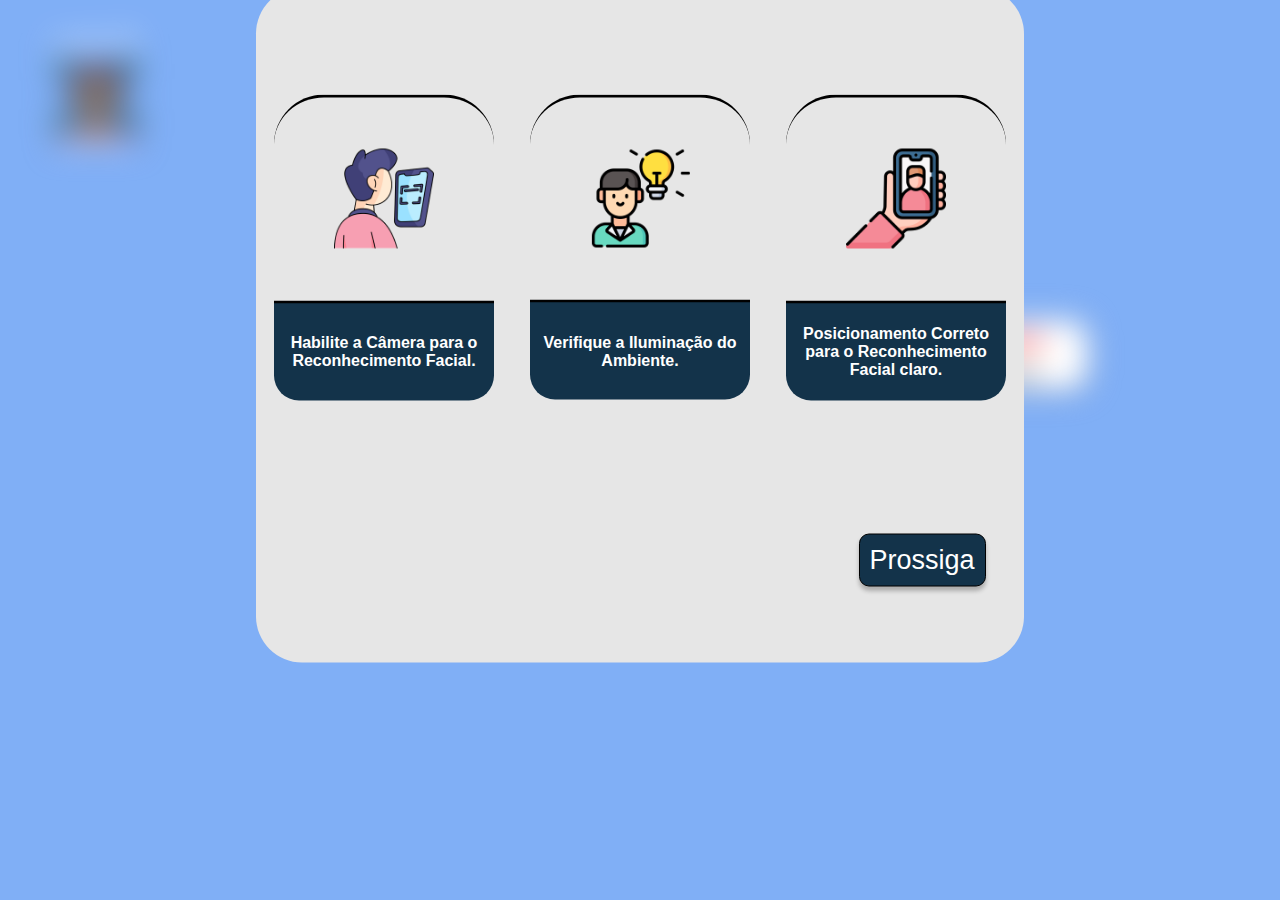
==== index.html @ 8b2bf66b "Update" ====
<!DOCTYPE html>
<html lang="pt-br">
<head>
    <meta charset="UTF-8">
    <meta name="viewport" content="width=device-width, initial-scale=1.0">
    <link rel="stylesheet" href="myface.css">
    <link rel="stylesheet" href="modal.css">
    <title>Face Recognition</title>
</head>
<body>
    <main style="display: flex; justify-content: center; align-items: center; flex-direction: column; width: 100%; height: auto;">
        <img src="./image/img-logo.png" alt="" class="logo">
    
    <!-- Input para o nome do usuário -->
    <div class="Dent">
        <label for="nameInput">Nome:</label>
        <input type="text" id="nameInput" placeholder="Insira seu nome:">
    </div>
    
    <div>
        <input type="file" id="fileInput">
    </div>

    <button onclick="uploadImage()">Cadastrar</button>
    <video id="video" autoplay></video>
    
    <canvas id="canvas" width="640" height="480" style="display:none;"></canvas>

    <div id="mage" onclick="abrir_modal()">
        <a href="#" style="color: red; font-weight: bold; font-size: 1.4em;">Instruções</a>
        <a href="#">CLIQUE AQUI</a>
    </div>

    <button onclick="captureFrame()">Capturar e Reconhecer</button>

    <p id="result"></p>

    <div id="imageUse">
        <img id="userImage" src="" alt="User Image">
    </div>
    </main>
    
    <section class="modal_fundo">
        <div>
            <img src="img/Frame 10.png">
            <div>
                <p>
                    Habilite a Câmera para
                    o Reconhecimento Facial.
                </p>
            </div>
        </div>

        <div>
            <img src="img/Frame 8.png">
            <div>
                <p>
                    Verifique a Iluminação do Ambiente.
                </p>
            </div>
        </div>

        <div>
            <img src="img/Frame 9.png">
            <div>
                <p>
                    Posicionamento Correto para o Reconhecimento Facial claro.
                </p>
            </div>
        </div>
        
        <aside onclick="fechar_modal()"><p style="cursor: pointer;">Prossiga</p></aside>
    </section>

    <!-- Script Modal -->

    <script src="modal.js"></script>

    <!-- Script servidor -->
    <script>
        const video = document.getElementById('video');
        const canvas = document.getElementById('canvas');
        const context = canvas.getContext('2d');
        const result = document.getElementById('result');
        const userImage = document.getElementById('userImage');

        // Acessar a câmera do usuário
        navigator.mediaDevices.getUserMedia({ video: true })
            .then(stream => {
                video.srcObject = stream;
                video.play();
            })
            .catch(err => {
                console.error('Erro ao acessar a câmera: ', err);
            });

        async function uploadImage() {
            const fileInput = document.getElementById('fileInput');
            const nameInput = document.getElementById('nameInput');
            const file = fileInput.files[0];
            let userName = nameInput.value.trim().replace(/\s+/g, '_'); // Remove espaços e substitui por "_"

            if (!file || !userName) {
                result.textContent = 'Selecione uma imagem e insira um nome.';
                return;
            }

            const formData = new FormData();
            const fileExtension = file.name.split('.').pop(); // Obtém a extensão do arquivo
            const renamedFile = new File([file], `${userName}.${fileExtension}`, { type: file.type });
            formData.append('image', renamedFile);

            try {
                const response = await fetch('https://lookid.com.br/upload_image', {
                    method: 'POST',
                    body: formData
                });

                const data = await response.json();
                if (response.ok) {
                    result.textContent = `Imagem cadastrada com sucesso: ${data.filename}`;
                } else {
                    result.textContent = `Erro: ${data.error}`;
                }
            } catch (error) {
                result.textContent = `Erro: ${error.message}`;
            }
        }

        function captureFrame() {
            context.drawImage(video, 0, 0, canvas.width, canvas.height);
            canvas.toBlob(async function(blob) {
                const formData = new FormData();
                formData.append('image', blob, 'captured_image.jpg');

                try {
                    const response = await fetch('https://lookid.com.br/recognize_face', {
                        method: 'POST',
                        body: formData
                    });

                    const data = await response.json();
                    if (data.error) {
                        result.textContent = `Erro: ${data.error}`;
                        userImage.src = ''; // Limpa imagem em caso de erro
                    } else if (data.result === 'Rosto identificado') {
                        result.textContent = `Resultado: ${data.result}, Nome: ${data.name}`;
                        userImage.src = data.image_url; // Exibe a imagem encontrada no S3
                    } else {
                        result.textContent = data.result;
                        userImage.src = ''; // Limpa imagem em caso de erro
                    }
                } catch (error) {
                    result.textContent = `Erro: ${error.message}`;
                    userImage.src = ''; // Limpa imagem em caso de erro
                }
            }, 'image/jpg');
        }
    </script>
</body>
</html>
---- myface.css ----
body {
    font-family: Arial, sans-serif;
    background-color: #478bf2b0;
    color: #333;
    margin: 0;
    padding: 20px;
    display: flex;
    flex-direction: column;
    align-items: center;
}
#fileInput {
    cursor: pointer;
}
#imageUse {
    border-radius: 20px;
    padding: 60px;
}
#mage:hover {
    background-color: #bbbbbb;
    cursor: pointer;
    transform: translateY(10px, 10px);
}
#mage {
    position: absolute;
    top: 300px;
    left: 70%;
    display: flex;
    align-items: center;
    flex-direction: column;
    justify-content: center;
    width: 200px;
    height: 70px;
    background-color: #ffffff;
    border-radius: 20px;
    box-shadow: 0px 1px 6px rgba(0, 0, 0, 0.578);
}
#mage a {
    text-decoration: none;
    padding: 5px;
    color: #000;
}

/* Estilo para a imagem no canto esquerdo */
.logo {
    position: absolute; /* Posicionamento absoluto em relação ao canto da página */
    top: 0px;          /* Ajuste a distância do topo da página */
    left: 0px;         /* Ajuste a distância do lado esquerdo da página */
    width: 12%;       /* Defina a largura da imagem */
    height: auto;       /* Mantenha a proporção da imagem */
}

/* Título principal */
h1 {
    font-size: 2.5em;
    color: #333;
    margin-bottom: 10px;
    text-align: center;
}


/* Input e Label */
label {
    color: #000000;
    font-size: 1.1em;
    margin-right: 10px;
}
div input[type="file"] {
    padding: 10px;
    border: 1px solid #000000;
    border-radius: 5px;
    color: #fff;
    font-size: 1em;
    cursor: pointer;
}
input[type="text"]{
    padding: 8px;
    font-size: 1em;
    margin-bottom: 15px;
    width: 100%;
    max-width: 350px;
    border: 1px solid #000000;
    border-radius: 5px;
    box-sizing: border-box;
    outline: none;
}

/* Botões */
button {
    padding: 10px 20px;
    font-size: 1em;
    color: rgb(0, 0, 0);
    background-color: #ffffff;
    border: none;
    border-radius: 5px;
    cursor: pointer;
    margin-top: 20px;
    transition: background-color 0.3s ease;
    box-shadow: 0px 2px 5px rgba(0, 0, 0, 0.299);
}

button:hover {
    background-color: #d5d5d5;
    border: none;
}

/* Estilização do vídeo */
video {
    width: 100%;
    max-width: 500px;
    border: 2px solid #333;
    border-radius: 20px;
    margin-top: 20px;
    margin-bottom: 20px;
}

/* Resultado */
p#result {
    font-size: 1.2em;
    margin-top: 20px;
    color: #333;
}

/* Imagem do usuário capturada */
img#userImage {
    display: block;
    max-width: 300px;
    margin-top: 20px;
    border-radius: 10px;
    border: 2px solid #ccc;
}
#avisos {
    float: right;
    width: 100px;
    height: 100px;
    background-color: #fff;
}


/* Ajustes responsivos */
@media (max-width: 600px) {
    video {
        max-width: 100%;
        height: auto;
    }
    
    button {
        width: 100%;
        padding: 15px;
    }

    input[type="text"], input[type="file"] {
        max-width: 100%;
}
}
---- modal.css ----
* {
    position: relative;
    border: 0px;
    padding: 0px;
    margin: 0px;
    box-sizing: border-box;
}

.modal_fundo{
    position: absolute;
    top: 50%;
    left: 50%;
    transform: translate(-50%, -50%);
    background-color: hsl(0, 0%, 90%);
    width: 60%;
    height: 75vh;
    border-radius: 46px;
    margin: auto;
    display: none;
    justify-content: space-around;
    align-items: center;
    flex-wrap: wrap;
    opacity: 1;
    transition: opacity 1.0s ease, visibility 2.0s;
    
    div { /* card */

        display: flex;
        flex-direction: column;
        justify-content: space-between;
        height: 306px;
        width: 220px;
        border-top: 3px solid black;
        border-radius: 0px 0px 25px 25px ;
        color: white;
        font-size: 16px;
        font-weight: 700;
        font-family: Arial, Helvetica, sans-serif;

        img{
            width: 100px;
            margin: auto;
        }

        div{ /* div dos textos */
            width: 100%;
            height: 100px;
            border-radius: 0px 0px 25px 25px ;
            background: #13334A;
            display: flex;
            align-items: center;
            justify-content: center;
            text-align: center;
        }

    }
}

.modal_fundo > div{
    margin-top: 80px;
    margin-bottom: 80px;
    border-radius: 50px;
}

.modal_fundo aside{
    width: 90%;
    margin-bottom: 50px;
    display: flex;
    justify-content: right;
    
    p{
        width: auto;
        border-radius: 10px;
        border: 1px solid #000;
        background: #13334A;
        padding: 10px;
        box-shadow: 0px 4px 4px 0px rgba(0, 0, 0, 0.25);
        color: #FFF;
        text-align: center;
        font-size: 27px;
        font-family: Arial, Helvetica, sans-serif;
    }

}
.blur {
    filter: blur(15px);
}
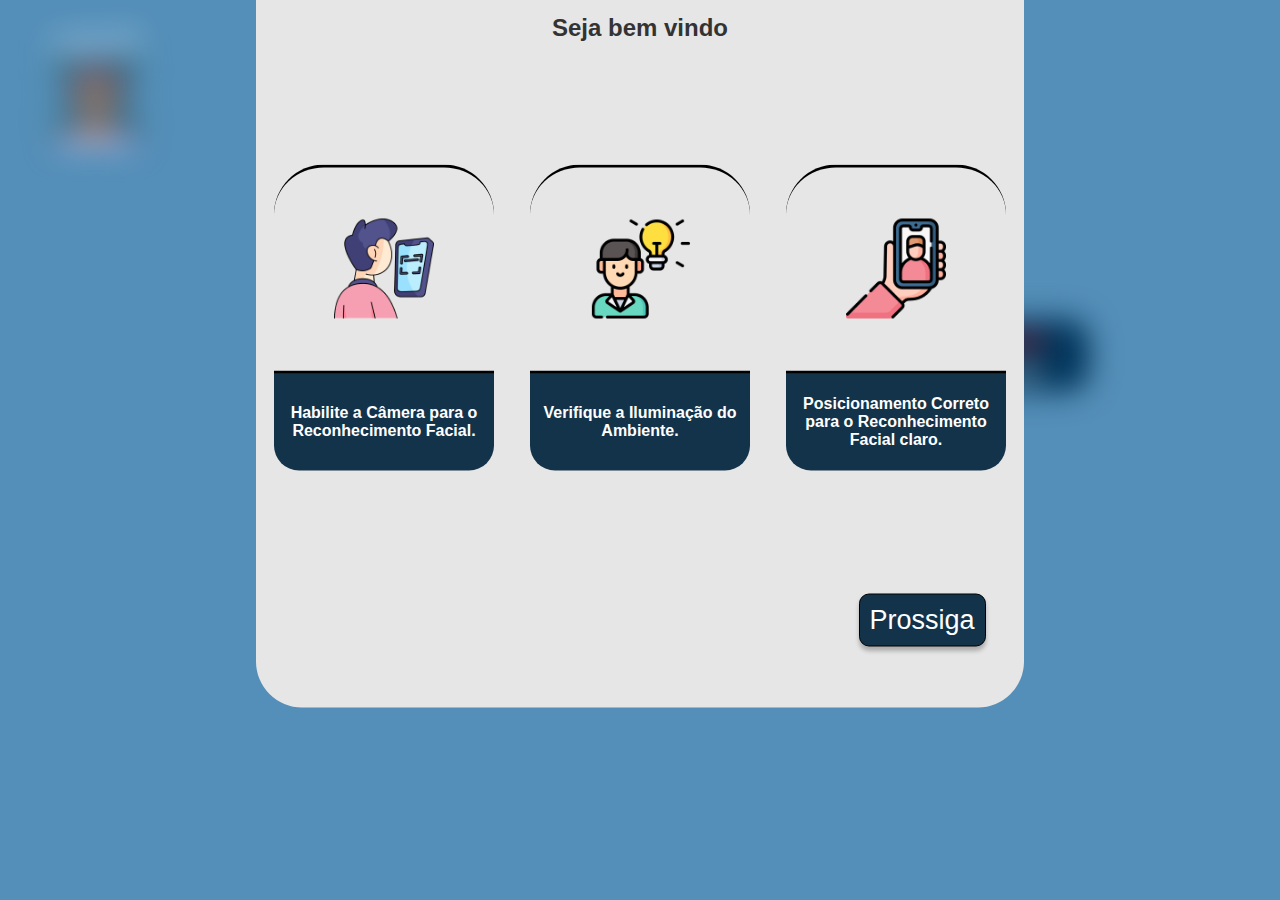
==== commit 45e30bf5: "Update" ====
--- a/index.html
+++ b/index.html
@@ -3,9 +3,10 @@
 <head>
     <meta charset="UTF-8">
     <meta name="viewport" content="width=device-width, initial-scale=1.0">
+    <link rel="shortcut icon" href="./image/img-logo.png" type="image/x-icon">
     <link rel="stylesheet" href="myface.css">
     <link rel="stylesheet" href="modal.css">
-    <title>Face Recognition</title>
+    <title>Look-ID - Biometria Facial</title>
 </head>
 <body>
     <main style="display: flex; justify-content: center; align-items: center; flex-direction: column; width: 100%; height: auto;">
@@ -21,7 +22,7 @@
         <input type="file" id="fileInput">
     </div>
 
-    <button onclick="uploadImage()">Cadastrar</button>
+    <button onclick="uploadImage()">Cadastrar Imagem</button>
     <video id="video" autoplay></video>
     
     <canvas id="canvas" width="640" height="480" style="display:none;"></canvas>
@@ -41,6 +42,7 @@
     </main>
     
     <section class="modal_fundo">
+        <h2 style="width: 100%; text-align: center; margin-top: 50px; font-weight: bold;">Seja bem vindo</h2>
         <div>
             <img src="img/Frame 10.png">
             <div>
@@ -69,12 +71,46 @@
             </div>
         </div>
         
-        <aside onclick="fechar_modal()"><p style="cursor: pointer;">Prossiga</p></aside>
+        <aside onclick="proximo_modal()"><p style="cursor: pointer;">Prossiga</p></aside>
+    </section>
+
+    <section class="modal_fundo2">
+        <h2 style="width: 100%; text-align: center; margin-top: 50px; font-weight: bold;">Passo a Passo</h2>
+
+        <div>
+            <img src="img/register.png">
+            <div>
+                <p>
+                    1- Insira Seu nome
+                </p>
+            </div>
+        </div>
+
+        <div>
+            <img src="img/download.png">
+            <div>
+                <p>
+                    2-Suba sua imagem (preferência por selfie)
+                </p>
+            </div>
+        </div>
+
+        <div>
+            <img src="img/authentication.png">
+            <div>
+                <p>
+                    3- Clique em cadastrar imagem
+                </p>
+            </div>
+        </div>
+        
+        <aside onclick="fechar_modal()"><p style="cursor: pointer;">Fechar</p></aside>
     </section>
 
     <!-- Script Modal -->
 
     <script src="modal.js"></script>
+    <script src="modal2.js"></script>
 
     <!-- Script servidor -->
     <script>
--- a/myface.css
+++ b/myface.css
@@ -1,6 +1,6 @@
 body {
     font-family: Arial, sans-serif;
-    background-color: #478bf2b0;
+    background-color: #548fb9;
     color: #333;
     margin: 0;
     padding: 20px;
@@ -8,6 +8,25 @@
     flex-direction: column;
     align-items: center;
 }
+
+/* Estilizar a barra de rolagem */
+::-webkit-scrollbar {
+    width: 12px; /* Largura da barra de rolagem */
+}
+
+::-webkit-scrollbar-track {
+    background-color: #548fb9; /* Cor da área de fundo da barra */
+}
+
+::-webkit-scrollbar-thumb {
+    background-color: #f5f5f5; /* Cor da barra de rolagem */
+    border-radius: 10px; /* Arredondar as bordas */
+}
+
+::-webkit-scrollbar-thumb:hover {
+    background-color: #0a1c4b; /* Cor da barra de rolagem ao passar o mouse */
+}
+
 #fileInput {
     cursor: pointer;
 }
@@ -16,7 +35,7 @@
     padding: 60px;
 }
 #mage:hover {
-    background-color: #bbbbbb;
+    background-color: #022b47;
     cursor: pointer;
     transform: translateY(10px, 10px);
 }
@@ -30,14 +49,15 @@
     justify-content: center;
     width: 200px;
     height: 70px;
-    background-color: #ffffff;
+    background-color: #00345a;
     border-radius: 20px;
     box-shadow: 0px 1px 6px rgba(0, 0, 0, 0.578);
+    font-weight: bold;
 }
 #mage a {
     text-decoration: none;
     padding: 5px;
-    color: #000;
+    color: #ffffff;
 }
 
 /* Estilo para a imagem no canto esquerdo */
@@ -52,21 +72,23 @@
 /* Título principal */
 h1 {
     font-size: 2.5em;
-    color: #333;
+    color: #ffffff;
     margin-bottom: 10px;
     text-align: center;
+    font-weight: bold;
 }
 
 
 /* Input e Label */
 label {
-    color: #000000;
+    color: #ffffff;
     font-size: 1.1em;
     margin-right: 10px;
+    font-weight: bold;
 }
 div input[type="file"] {
     padding: 10px;
-    border: 1px solid #000000;
+    border: 1px solid #ffffff;
     border-radius: 5px;
     color: #fff;
     font-size: 1em;
@@ -78,7 +100,7 @@
     margin-bottom: 15px;
     width: 100%;
     max-width: 350px;
-    border: 1px solid #000000;
+    border: 1px solid #ffffff;
     border-radius: 5px;
     box-sizing: border-box;
     outline: none;
@@ -88,26 +110,25 @@
 button {
     padding: 10px 20px;
     font-size: 1em;
-    color: rgb(0, 0, 0);
-    background-color: #ffffff;
-    border: none;
+    color: rgb(255, 255, 255);
+    background-color: #00345a;
     border-radius: 5px;
     cursor: pointer;
     margin-top: 20px;
-    transition: background-color 0.3s ease;
-    box-shadow: 0px 2px 5px rgba(0, 0, 0, 0.299);
+    transition: background-color 0.1s ease;
+    box-shadow: 0px 2px 5px rgba(13, 13, 13, 0.299);
+    font-weight: bold;
 }
 
 button:hover {
-    background-color: #d5d5d5;
-    border: none;
+    background-color: #022b47;
 }
 
 /* Estilização do vídeo */
 video {
     width: 100%;
     max-width: 500px;
-    border: 2px solid #333;
+    border: 2px solid #ffffff;
     border-radius: 20px;
     margin-top: 20px;
     margin-bottom: 20px;
@@ -117,7 +138,7 @@
 p#result {
     font-size: 1.2em;
     margin-top: 20px;
-    color: #333;
+    color: #ffffff;
 }
 
 /* Imagem do usuário capturada */
--- a/modal.css
+++ b/modal.css
@@ -13,7 +13,57 @@
     transform: translate(-50%, -50%);
     background-color: hsl(0, 0%, 90%);
     width: 60%;
-    height: 75vh;
+    height: 85vh;
+    border-radius: 46px;
+    margin: auto;
+    display: none;
+    justify-content: space-around;
+    align-items: center;
+    flex-wrap: wrap;
+    opacity: 1;
+    transition: opacity 1.0s ease, visibility 2.0s;
+    
+    div { /* card */
+
+        display: flex;
+        flex-direction: column;
+        justify-content: space-between;
+        height: 306px;
+        width: 220px;
+        border-top: 3px solid black;
+        border-radius: 0px 0px 25px 25px ;
+        color: white;
+        font-size: 16px;
+        font-weight: 700;
+        font-family: Arial, Helvetica, sans-serif;
+
+        img{
+            width: 100px;
+            margin: auto;
+        }
+
+        div{ /* div dos textos */
+            width: 100%;
+            height: 100px;
+            border-radius: 0px 0px 25px 25px ;
+            background: #13334A;
+            display: flex;
+            align-items: center;
+            justify-content: center;
+            text-align: center;
+        }
+
+    }
+}
+
+.modal_fundo2{
+    position: absolute;
+    top: 50%;
+    left: 50%;
+    transform: translate(-50%, -50%);
+    background-color: hsl(0, 0%, 90%);
+    width: 60%;
+    height: 85vh;
     border-radius: 46px;
     margin: auto;
     display: none;
@@ -62,9 +112,15 @@
     border-radius: 50px;
 }
 
+.modal_fundo2 > div{
+    margin-top: 80px;
+    margin-bottom: 80px;
+    border-radius: 50px;
+}
+
 .modal_fundo aside{
     width: 90%;
-    margin-bottom: 50px;
+    margin-bottom: 40px;
     display: flex;
     justify-content: right;
     
@@ -82,6 +138,28 @@
     }
 
 }
+
+.modal_fundo2 aside{
+    width: 90%;
+    margin-bottom: 70px;
+    display: flex;
+    justify-content: right;
+    
+    p{
+        width: auto;
+        border-radius: 10px;
+        border: 1px solid #000;
+        background: #13334A;
+        padding: 10px;
+        box-shadow: 0px 4px 4px 0px rgba(0, 0, 0, 0.25);
+        color: #FFF;
+        text-align: center;
+        font-size: 27px;
+        font-family: Arial, Helvetica, sans-serif;
+    }
+
+}
+
 .blur {
     filter: blur(15px);
 }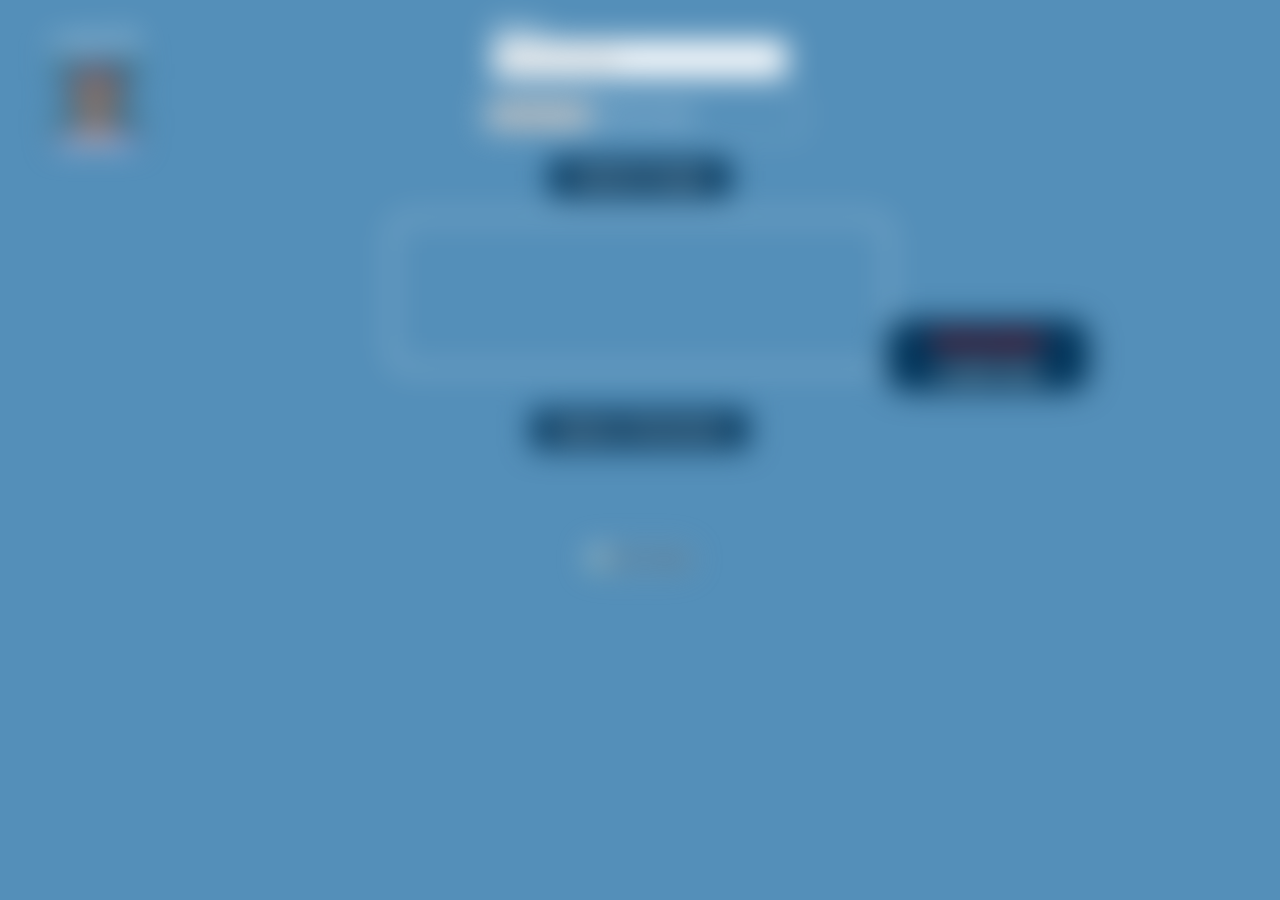
==== commit ace1e451: "Commit final 16/09" ====
--- a/index.html
+++ b/index.html
@@ -27,7 +27,7 @@
     
     <canvas id="canvas" width="640" height="480" style="display:none;"></canvas>
 
-    <div id="mage" onclick="abrir_modal()">
+    <div id="mage" onclick="proximo_modal()">
         <a href="#" style="color: red; font-weight: bold; font-size: 1.4em;">Instruções</a>
         <a href="#">CLIQUE AQUI</a>
     </div>
--- a/modal.css
+++ b/modal.css
@@ -6,59 +6,61 @@
     box-sizing: border-box;
 }
 
-.modal_fundo{
+.modal_fundo {
     position: absolute;
-    top: 50%;
+    top: 40%;
     left: 50%;
     transform: translate(-50%, -50%);
     background-color: hsl(0, 0%, 90%);
     width: 60%;
     height: 85vh;
     border-radius: 46px;
-    margin: auto;
-    display: none;
+    display: none; /* Inicialmente escondido */
     justify-content: space-around;
     align-items: center;
     flex-wrap: wrap;
-    opacity: 1;
-    transition: opacity 1.0s ease, visibility 2.0s;
-    
-    div { /* card */
+    opacity: 0; /* Começa invisível */
+    transition: opacity 1s ease-in-out; /* Transição de opacidade */
+}
 
-        display: flex;
-        flex-direction: column;
-        justify-content: space-between;
-        height: 306px;
-        width: 220px;
-        border-top: 3px solid black;
-        border-radius: 0px 0px 25px 25px ;
-        color: white;
-        font-size: 16px;
-        font-weight: 700;
-        font-family: Arial, Helvetica, sans-serif;
+.modal_fundo.mostrar {
+    display: flex; /* Mostrar modal */
+    opacity: 1; /* Tornar visível */
+}
 
-        img{
-            width: 100px;
-            margin: auto;
-        }
+.modal_fundo div { /* card */
+    display: flex;
+    flex-direction: column;
+    justify-content: space-between;
+    height: 306px;
+    width: 220px;
+    border-top: 3px solid black;
+    border-radius: 0px 0px 25px 25px;
+    color: white;
+    font-size: 16px;
+    font-weight: 700;
+    font-family: Arial, Helvetica, sans-serif;
+}
 
-        div{ /* div dos textos */
-            width: 100%;
-            height: 100px;
-            border-radius: 0px 0px 25px 25px ;
-            background: #13334A;
-            display: flex;
-            align-items: center;
-            justify-content: center;
-            text-align: center;
-        }
+.modal_fundo div img {
+    width: 100px;
+    margin: auto;
+}
 
-    }
+.modal_fundo div div { /* div dos textos */
+    width: 100%;
+    height: 100px;
+    border-radius: 0px 0px 25px 25px;
+    background: #13334A;
+    display: flex;
+    align-items: center;
+    justify-content: center;
+    text-align: center;
 }
 
 .modal_fundo2{
     position: absolute;
-    top: 50%;
+    top: 40%;
     left: 50%;
     transform: translate(-50%, -50%);
     background-color: hsl(0, 0%, 90%);
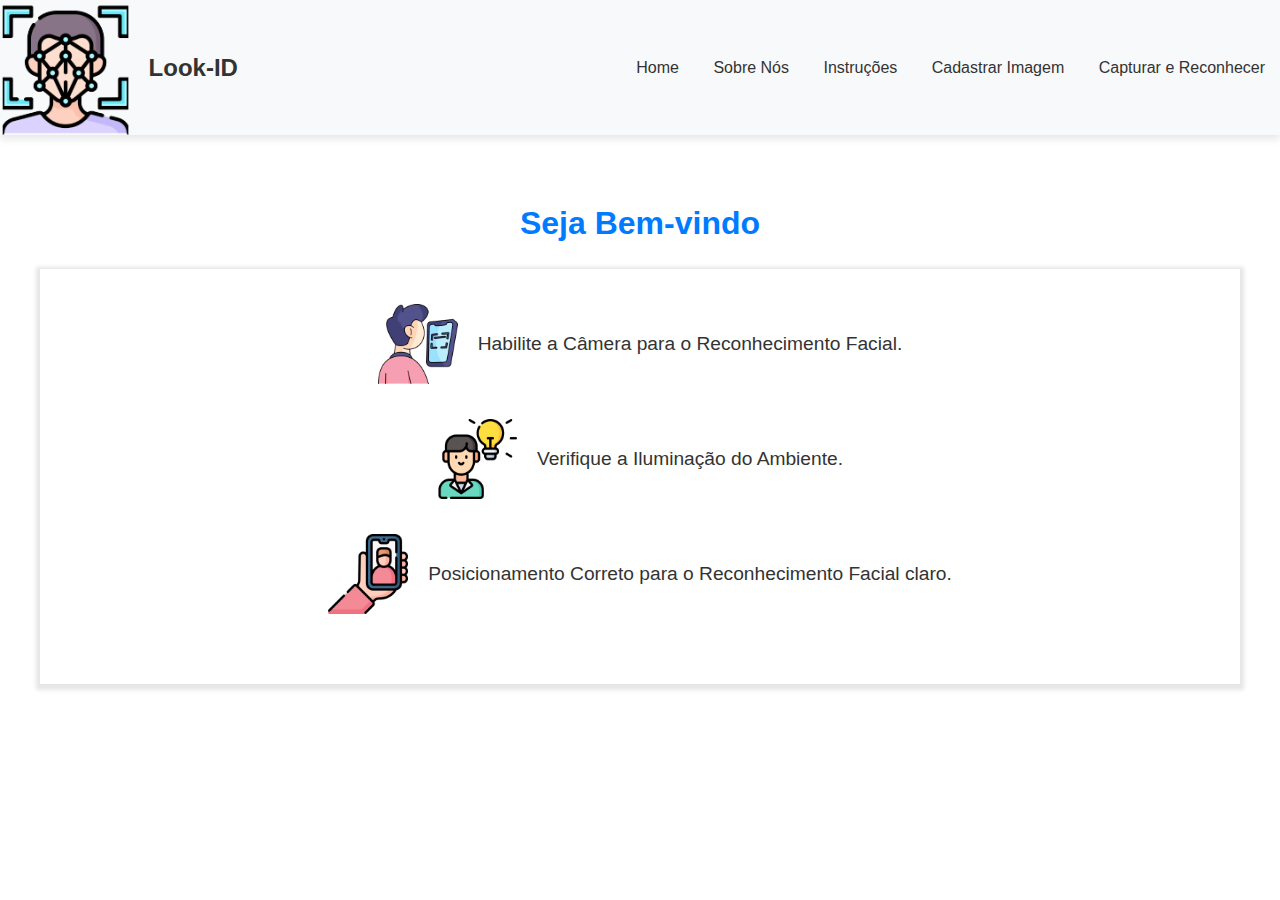
==== commit 13b9383c: "New styles e readme" ====
--- a/index.html
+++ b/index.html
@@ -3,195 +3,43 @@
 <head>
     <meta charset="UTF-8">
     <meta name="viewport" content="width=device-width, initial-scale=1.0">
-    <link rel="shortcut icon" href="./image/img-logo.png" type="image/x-icon">
-    <link rel="stylesheet" href="myface.css">
-    <link rel="stylesheet" href="modal.css">
-    <title>Look-ID - Biometria Facial</title>
+    <link rel="shortcut icon" href="./img/img-logo.png" type="image/x-icon">
+    <link rel="stylesheet" href="./styles.css">
+    <title>Look-ID - Home</title>
 </head>
 <body>
-    <main style="display: flex; justify-content: center; align-items: center; flex-direction: column; width: 100%; height: auto;">
-        <img src="./image/img-logo.png" alt="" class="logo">
-    
-    <!-- Input para o nome do usuário -->
-    <div class="Dent">
-        <label for="nameInput">Nome:</label>
-        <input type="text" id="nameInput" placeholder="Insira seu nome:">
-    </div>
-    
-    <div>
-        <input type="file" id="fileInput">
-    </div>
+    <header>
+        <div class="div-logo">
+            <img src="./img/img-logo.png" alt="" class="logo">
+            <h1>Look-ID</h1>
+        </div>
+        <nav>
+            <a href="./index.html">Home</a>
+            <a href="./sobrenos.html">Sobre Nós</a>
+            <a href="./instrucoes.html">Instruções</a>
+            <a href="./cadastrar-imagem.html">Cadastrar Imagem</a>
+            <a href="./reconhecer.html">Capturar e Reconhecer</a>
+        </nav>
+    </header>
+    <main>
+        <h2 style="text-align: center; margin-top: 50px; color: #007bff; font-size: 2rem;">Seja Bem-vindo</h2>
+        <section class="welcome-section">
+            
+            <div class="welcome-item">
+                <img src="./img/Frame 10.png" alt="Habilite a câmera">
+                <p>Habilite a Câmera para o Reconhecimento Facial.</p>
+            </div>
 
-    <button onclick="uploadImage()">Cadastrar Imagem</button>
-    <video id="video" autoplay></video>
-    
-    <canvas id="canvas" width="640" height="480" style="display:none;"></canvas>
+            <div class="welcome-item">
+                <img src="./img/Frame 8.png" alt="Verifique a iluminação">
+                <p>Verifique a Iluminação do Ambiente.</p>
+            </div>
 
-    <div id="mage" onclick="proximo_modal()">
-        <a href="#" style="color: red; font-weight: bold; font-size: 1.4em;">Instruções</a>
-        <a href="#">CLIQUE AQUI</a>
-    </div>
-
-    <button onclick="captureFrame()">Capturar e Reconhecer</button>
-
-    <p id="result"></p>
-
-    <div id="imageUse">
-        <img id="userImage" src="" alt="User Image">
-    </div>
+            <div class="welcome-item">
+                <img src="./img/Frame 9.png" alt="Posicionamento correto">
+                <p>Posicionamento Correto para o Reconhecimento Facial claro.</p>
+            </div>
+        </section>
     </main>
-    
-    <section class="modal_fundo">
-        <h2 style="width: 100%; text-align: center; margin-top: 50px; font-weight: bold;">Seja bem vindo</h2>
-        <div>
-            <img src="img/Frame 10.png">
-            <div>
-                <p>
-                    Habilite a Câmera para
-                    o Reconhecimento Facial.
-                </p>
-            </div>
-        </div>
-
-        <div>
-            <img src="img/Frame 8.png">
-            <div>
-                <p>
-                    Verifique a Iluminação do Ambiente.
-                </p>
-            </div>
-        </div>
-
-        <div>
-            <img src="img/Frame 9.png">
-            <div>
-                <p>
-                    Posicionamento Correto para o Reconhecimento Facial claro.
-                </p>
-            </div>
-        </div>
-        
-        <aside onclick="proximo_modal()"><p style="cursor: pointer;">Prossiga</p></aside>
-    </section>
-
-    <section class="modal_fundo2">
-        <h2 style="width: 100%; text-align: center; margin-top: 50px; font-weight: bold;">Passo a Passo</h2>
-
-        <div>
-            <img src="img/register.png">
-            <div>
-                <p>
-                    1- Insira Seu nome
-                </p>
-            </div>
-        </div>
-
-        <div>
-            <img src="img/download.png">
-            <div>
-                <p>
-                    2-Suba sua imagem (preferência por selfie)
-                </p>
-            </div>
-        </div>
-
-        <div>
-            <img src="img/authentication.png">
-            <div>
-                <p>
-                    3- Clique em cadastrar imagem
-                </p>
-            </div>
-        </div>
-        
-        <aside onclick="fechar_modal()"><p style="cursor: pointer;">Fechar</p></aside>
-    </section>
-
-    <!-- Script Modal -->
-
-    <script src="modal.js"></script>
-    <script src="modal2.js"></script>
-
-    <!-- Script servidor -->
-    <script>
-        const video = document.getElementById('video');
-        const canvas = document.getElementById('canvas');
-        const context = canvas.getContext('2d');
-        const result = document.getElementById('result');
-        const userImage = document.getElementById('userImage');
-
-        // Acessar a câmera do usuário
-        navigator.mediaDevices.getUserMedia({ video: true })
-            .then(stream => {
-                video.srcObject = stream;
-                video.play();
-            })
-            .catch(err => {
-                console.error('Erro ao acessar a câmera: ', err);
-            });
-
-        async function uploadImage() {
-            const fileInput = document.getElementById('fileInput');
-            const nameInput = document.getElementById('nameInput');
-            const file = fileInput.files[0];
-            let userName = nameInput.value.trim().replace(/\s+/g, '_'); // Remove espaços e substitui por "_"
-
-            if (!file || !userName) {
-                result.textContent = 'Selecione uma imagem e insira um nome.';
-                return;
-            }
-
-            const formData = new FormData();
-            const fileExtension = file.name.split('.').pop(); // Obtém a extensão do arquivo
-            const renamedFile = new File([file], `${userName}.${fileExtension}`, { type: file.type });
-            formData.append('image', renamedFile);
-
-            try {
-                const response = await fetch('https://lookid.com.br/upload_image', {
-                    method: 'POST',
-                    body: formData
-                });
-
-                const data = await response.json();
-                if (response.ok) {
-                    result.textContent = `Imagem cadastrada com sucesso: ${data.filename}`;
-                } else {
-                    result.textContent = `Erro: ${data.error}`;
-                }
-            } catch (error) {
-                result.textContent = `Erro: ${error.message}`;
-            }
-        }
-
-        function captureFrame() {
-            context.drawImage(video, 0, 0, canvas.width, canvas.height);
-            canvas.toBlob(async function(blob) {
-                const formData = new FormData();
-                formData.append('image', blob, 'captured_image.jpg');
-
-                try {
-                    const response = await fetch('https://lookid.com.br/recognize_face', {
-                        method: 'POST',
-                        body: formData
-                    });
-
-                    const data = await response.json();
-                    if (data.error) {
-                        result.textContent = `Erro: ${data.error}`;
-                        userImage.src = ''; // Limpa imagem em caso de erro
-                    } else if (data.result === 'Rosto identificado') {
-                        result.textContent = `Resultado: ${data.result}, Nome: ${data.name}`;
-                        userImage.src = data.image_url; // Exibe a imagem encontrada no S3
-                    } else {
-                        result.textContent = data.result;
-                        userImage.src = ''; // Limpa imagem em caso de erro
-                    }
-                } catch (error) {
-                    result.textContent = `Erro: ${error.message}`;
-                    userImage.src = ''; // Limpa imagem em caso de erro
-                }
-            }, 'image/jpg');
-        }
-    </script>
 </body>
-</html>
+</html>--- a/styles.css
+++ b/styles.css
@@ -0,0 +1,255 @@
+body {
+    font-family: Arial, sans-serif;
+    margin: 0;
+    padding: 0;
+    display: flex;
+    justify-content: center;
+    align-items: center;
+    flex-direction: column;
+}
+
+header {
+    display: flex;
+    justify-content: space-between;
+    align-items: center;
+    width: 100%;
+    background-color: #f8f9fa;
+    box-shadow: 0 4px 8px rgba(0,0,0,0.1);
+}
+
+.div-logo {
+    display: flex;
+    align-items: center;
+    height: 15vh;
+    gap: 2vh;
+}
+
+.div-logo h1 {
+    font-size: 1.5rem;
+    color: #333;
+}
+
+.div-logo img{
+    height: 15vh;
+}
+
+nav a {
+    margin: 0 15px;
+    text-decoration: none;
+    color: #333;
+}
+
+nav a:hover {
+    color: #007bff;
+}
+
+main {
+    width: 100%;
+    max-width: 1200px;
+    padding: 20px;
+}
+
+button {
+    background-color: #007bff;
+    color: white;
+    border: none;
+    padding: 10px 20px;
+    cursor: pointer;
+}
+
+button:hover {
+    background-color: #0056b3;
+}
+
+.welcome-section {
+    display: flex;
+    flex-direction: column;
+    justify-content: center;
+    align-items: center;
+    padding: 35px;
+    box-shadow: 0px 2px 4px 4px rgba(0, 0, 0, 0.1);
+}
+
+.welcome-item {
+    display: flex;
+    align-items: center;
+    margin-bottom: 35px;
+    text-align: center;
+}
+
+.welcome-item img {
+    width: 80px;
+    height: 80px;
+    margin-right: 20px;
+}
+
+.welcome-item p {
+    font-size: 1.2rem;
+    color: #333;
+}
+
+h2{
+    text-align: center;
+}
+
+.instructions-section {
+    display: flex;
+    justify-content: space-around;
+    align-items: center;
+    flex-wrap: wrap; /* Flexibilidade para telas menores */
+    padding: 20px;
+}
+
+.instruction-item {
+    display: flex;
+    flex-direction: column;
+    align-items: center;
+    text-align: center;
+    width: 30%; /* Cada item ocupa 30% do espaço */
+    margin: 20px;
+}
+
+.instruction-item img {
+    width: 120px; /* Ajuste o tamanho das imagens */
+    height: auto;
+}
+
+.instruction-item p {
+    font-size: 1.2rem;
+    color: #333;
+}
+
+/* Estilos para a área de conteúdo sem o header */
+.container-cadastrar {
+    display: flex;
+    justify-content: center;
+    align-items: center;
+    height: 75vh;
+}
+
+/* Estilo da seção de formulário */
+.form-section {
+    background-color: white;
+    border-radius: 10px;
+    padding: 40px;
+    box-shadow: 0 4px 8px rgba(0, 0, 0, 0.1);
+    width: 100%;
+    max-width: 600px;
+    text-align: center;
+}
+
+.form-section h2 {
+    font-size: 2rem;
+    margin-bottom: 20px;
+}
+
+.form-section p {
+    color: #555;
+    font-size: 1.2rem;
+    margin-bottom: 30px;
+}
+
+.form-section label {
+    display: block;
+    text-align: left;
+    margin-bottom: 10px;
+    font-weight: bold;
+    color: #333;
+}
+
+.form-section input[type="text"],
+.form-section input[type="file"] {
+    width: 100%;
+    padding: 10px;
+    margin-bottom: 20px;
+    border-radius: 5px;
+    border: 1px solid #ccc;
+    font-size: 1.1rem;
+}
+
+.form-section input[type="text"]:focus,
+.form-section input[type="file"]:focus {
+    outline: none;
+    border-color: #007bff;
+}
+
+.form-section button {
+    width: 100%;
+    padding: 15px;
+    background-color: #007bff;
+    color: white;
+    font-size: 1.2rem;
+    border: none;
+    border-radius: 5px;
+    cursor: pointer;
+}
+
+.form-section button:hover {
+    background-color: #0056b3;
+}
+
+.form-section #result {
+    margin-top: 20px;
+    font-size: 1.1rem;
+    color: red;
+}
+
+/* Responsividade */
+@media (max-width: 768px) {
+    .form-section {
+        padding: 20px;
+    }
+}
+
+.popup-result {
+    position: fixed;
+    top: 10px;
+    right: 10px;
+    background-color: white;
+    border: 1px solid #ccc;
+    padding: 10px;
+    font-size: 1.4rem;
+    z-index: 1000;
+    display: none; 
+}
+
+.popup-result.show {
+    display: block; 
+}
+
+.popup-result.hidden {
+    display: none; 
+}
+
+.popup-result.success {
+    border-color: green;
+}
+
+.popup-result.error {
+    border-color: red;
+}
+
+.about-section p {
+    font-size: 1.6rem;
+}
+
+.social-links {
+    list-style: none;
+    padding: 0; 
+}
+
+.social-links li {
+    display: inline;
+    margin: 0 10px; 
+}
+
+.social-links a {
+    text-decoration: none; 
+    color: #007bff; 
+    font-size: 1.4rem;
+}
+
+.social-links a:hover {
+    text-decoration: underline; 
+}
+
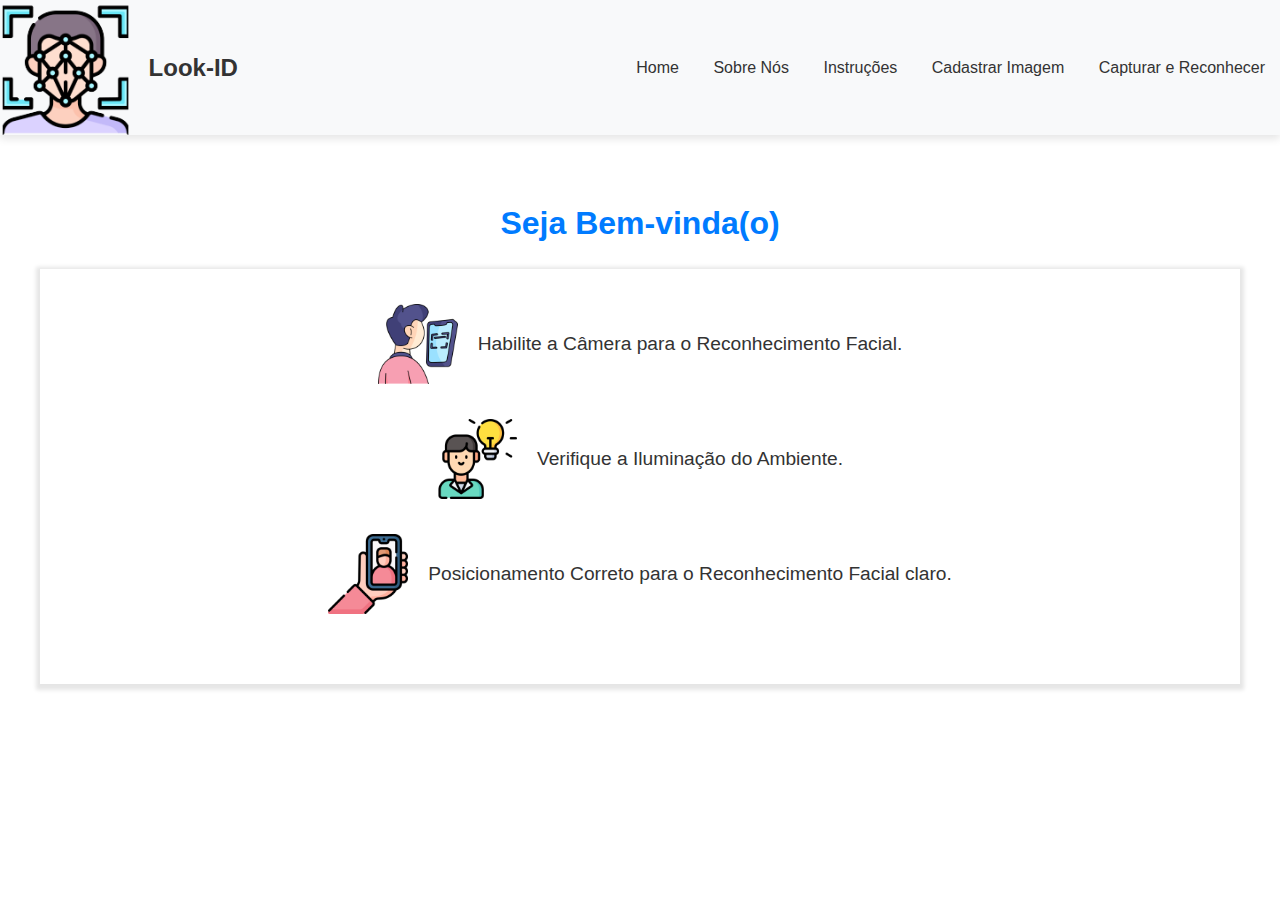
==== commit 1c1bc894: "Update" ====
--- a/index.html
+++ b/index.html
@@ -22,7 +22,7 @@
         </nav>
     </header>
     <main>
-        <h2 style="text-align: center; margin-top: 50px; color: #007bff; font-size: 2rem;">Seja Bem-vindo</h2>
+        <h2 style="text-align: center; margin-top: 50px; color: #007bff; font-size: 2rem;">Seja Bem-vinda(o)</h2>
         <section class="welcome-section">
             
             <div class="welcome-item">
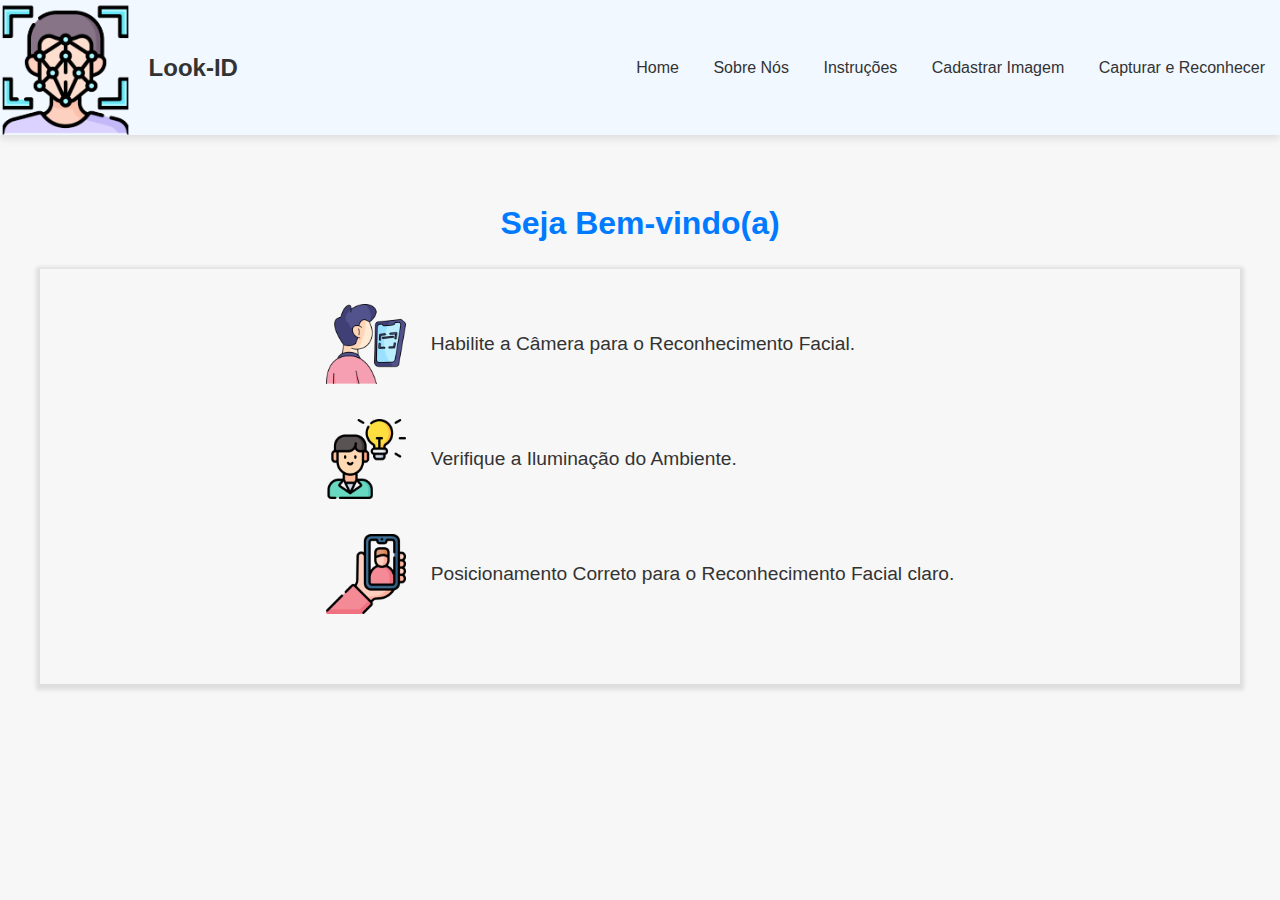
==== commit 5a6662b8: "Update" ====
--- a/index.html
+++ b/index.html
@@ -22,24 +22,35 @@
         </nav>
     </header>
     <main>
-        <h2 style="text-align: center; margin-top: 50px; color: #007bff; font-size: 2rem;">Seja Bem-vinda(o)</h2>
+        <h2 style="text-align: center; margin-top: 50px; color: #007bff; font-size: 2rem;">Seja Bem-vindo(a)</h2>
         <section class="welcome-section">
-            
-            <div class="welcome-item">
-                <img src="./img/Frame 10.png" alt="Habilite a câmera">
-                <p>Habilite a Câmera para o Reconhecimento Facial.</p>
-            </div>
-
-            <div class="welcome-item">
-                <img src="./img/Frame 8.png" alt="Verifique a iluminação">
-                <p>Verifique a Iluminação do Ambiente.</p>
-            </div>
-
-            <div class="welcome-item">
-                <img src="./img/Frame 9.png" alt="Posicionamento correto">
-                <p>Posicionamento Correto para o Reconhecimento Facial claro.</p>
+            <div class="centro-img">
+                <div class="welcome-item">
+                    <img src="./img/Frame 10.png" alt="Habilite a câmera">
+                    <p>Habilite a Câmera para o Reconhecimento Facial.</p>
+                </div>
+                
+                <div class="welcome-item">
+                    <img src="./img/Frame 8.png" alt="Verifique a iluminação">
+                    <p>Verifique a Iluminação do Ambiente.</p>
+                </div>
+                
+                <div class="welcome-item">
+                    <img src="./img/Frame 9.png" alt="Posicionamento correto">
+                    <p>Posicionamento Correto para o Reconhecimento Facial claro.</p>
+                </div>
             </div>
         </section>
+        <div vw class="enabled">
+            <div vw-access-button class="active"></div>
+            <div vw-plugin-wrapper>
+              <div class="vw-plugin-top-wrapper"></div>
+            </div>
+          </div>
+          <script src="https://vlibras.gov.br/app/vlibras-plugin.js"></script>
+          <script>
+            new window.VLibras.Widget('https://vlibras.gov.br/app');
+          </script>
     </main>
 </body>
 </html>--- a/styles.css
+++ b/styles.css
@@ -6,6 +6,7 @@
     justify-content: center;
     align-items: center;
     flex-direction: column;
+    background-color:#f7f7f7;
 }
 
 header {
@@ -13,7 +14,7 @@
     justify-content: space-between;
     align-items: center;
     width: 100%;
-    background-color: #f8f9fa;
+    background-color: #f1f8ff;
     box-shadow: 0 4px 8px rgba(0,0,0,0.1);
 }
 
@@ -69,18 +70,21 @@
     padding: 35px;
     box-shadow: 0px 2px 4px 4px rgba(0, 0, 0, 0.1);
 }
+.centro-img{
+}
 
 .welcome-item {
     display: flex;
     align-items: center;
     margin-bottom: 35px;
     text-align: center;
+
 }
 
 .welcome-item img {
     width: 80px;
     height: 80px;
-    margin-right: 20px;
+    margin-right: 25px;
 }
 
 .welcome-item p {
@@ -239,8 +243,8 @@
 }
 
 .social-links li {
-    display: inline;
-    margin: 0 10px; 
+    display: flex;
+    margin: 10px;
 }
 
 .social-links a {
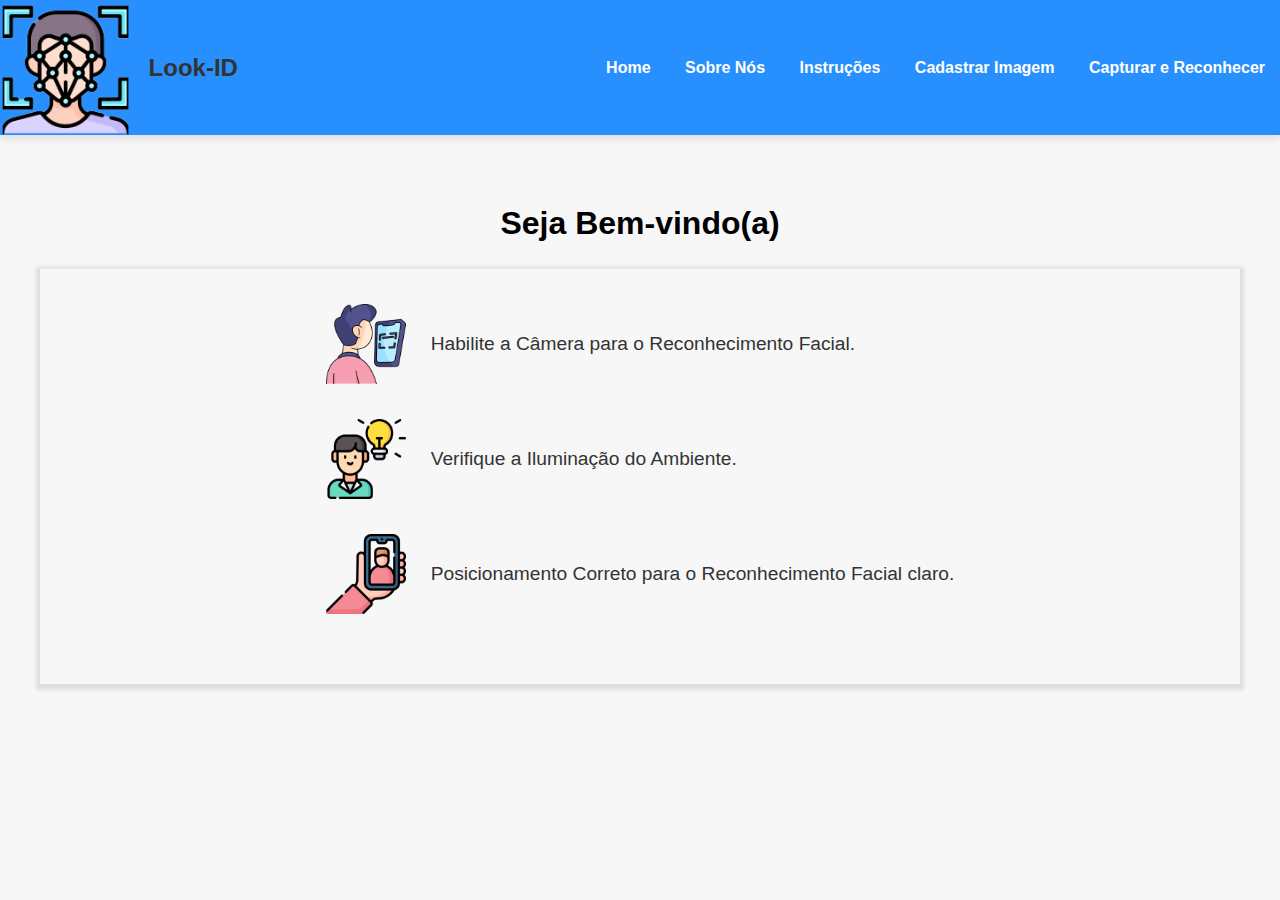
==== commit ed379d08: "Update" ====
--- a/index.html
+++ b/index.html
@@ -22,7 +22,7 @@
         </nav>
     </header>
     <main>
-        <h2 style="text-align: center; margin-top: 50px; color: #007bff; font-size: 2rem;">Seja Bem-vindo(a)</h2>
+        <h2 style="text-align: center; margin-top: 50px; font-size: 2rem;">Seja Bem-vindo(a)</h2>
         <section class="welcome-section">
             <div class="centro-img">
                 <div class="welcome-item">
--- a/styles.css
+++ b/styles.css
@@ -14,7 +14,7 @@
     justify-content: space-between;
     align-items: center;
     width: 100%;
-    background-color: #f1f8ff;
+    background-color: #007bffd6;
     box-shadow: 0 4px 8px rgba(0,0,0,0.1);
 }
 
@@ -37,11 +37,12 @@
 nav a {
     margin: 0 15px;
     text-decoration: none;
-    color: #333;
+    font-weight: bold;
+    color: #ffffff;
 }
 
 nav a:hover {
-    color: #007bff;
+    color: #000000;
 }
 
 main {
@@ -100,7 +101,7 @@
     display: flex;
     justify-content: space-around;
     align-items: center;
-    flex-wrap: wrap; /* Flexibilidade para telas menores */
+    margin-top: 150px;
     padding: 20px;
 }
 
@@ -235,7 +236,13 @@
 
 .about-section p {
     font-size: 1.6rem;
-}
+    font-family: system-ui, -apple-system, BlinkMacSystemFont, 'Segoe UI', Roboto, Oxygen, Ubuntu, Cantarell, 'Open Sans', 'Helvetica Neue', sans-serif;
+}
+
+.about-section li a:hover{
+   text-decoration: underline;
+}
+
 
 .social-links {
     list-style: none;
@@ -257,3 +264,8 @@
     text-decoration: underline; 
 }
 
+.tecnologia img{
+    cursor: pointer;
+}
+
+
